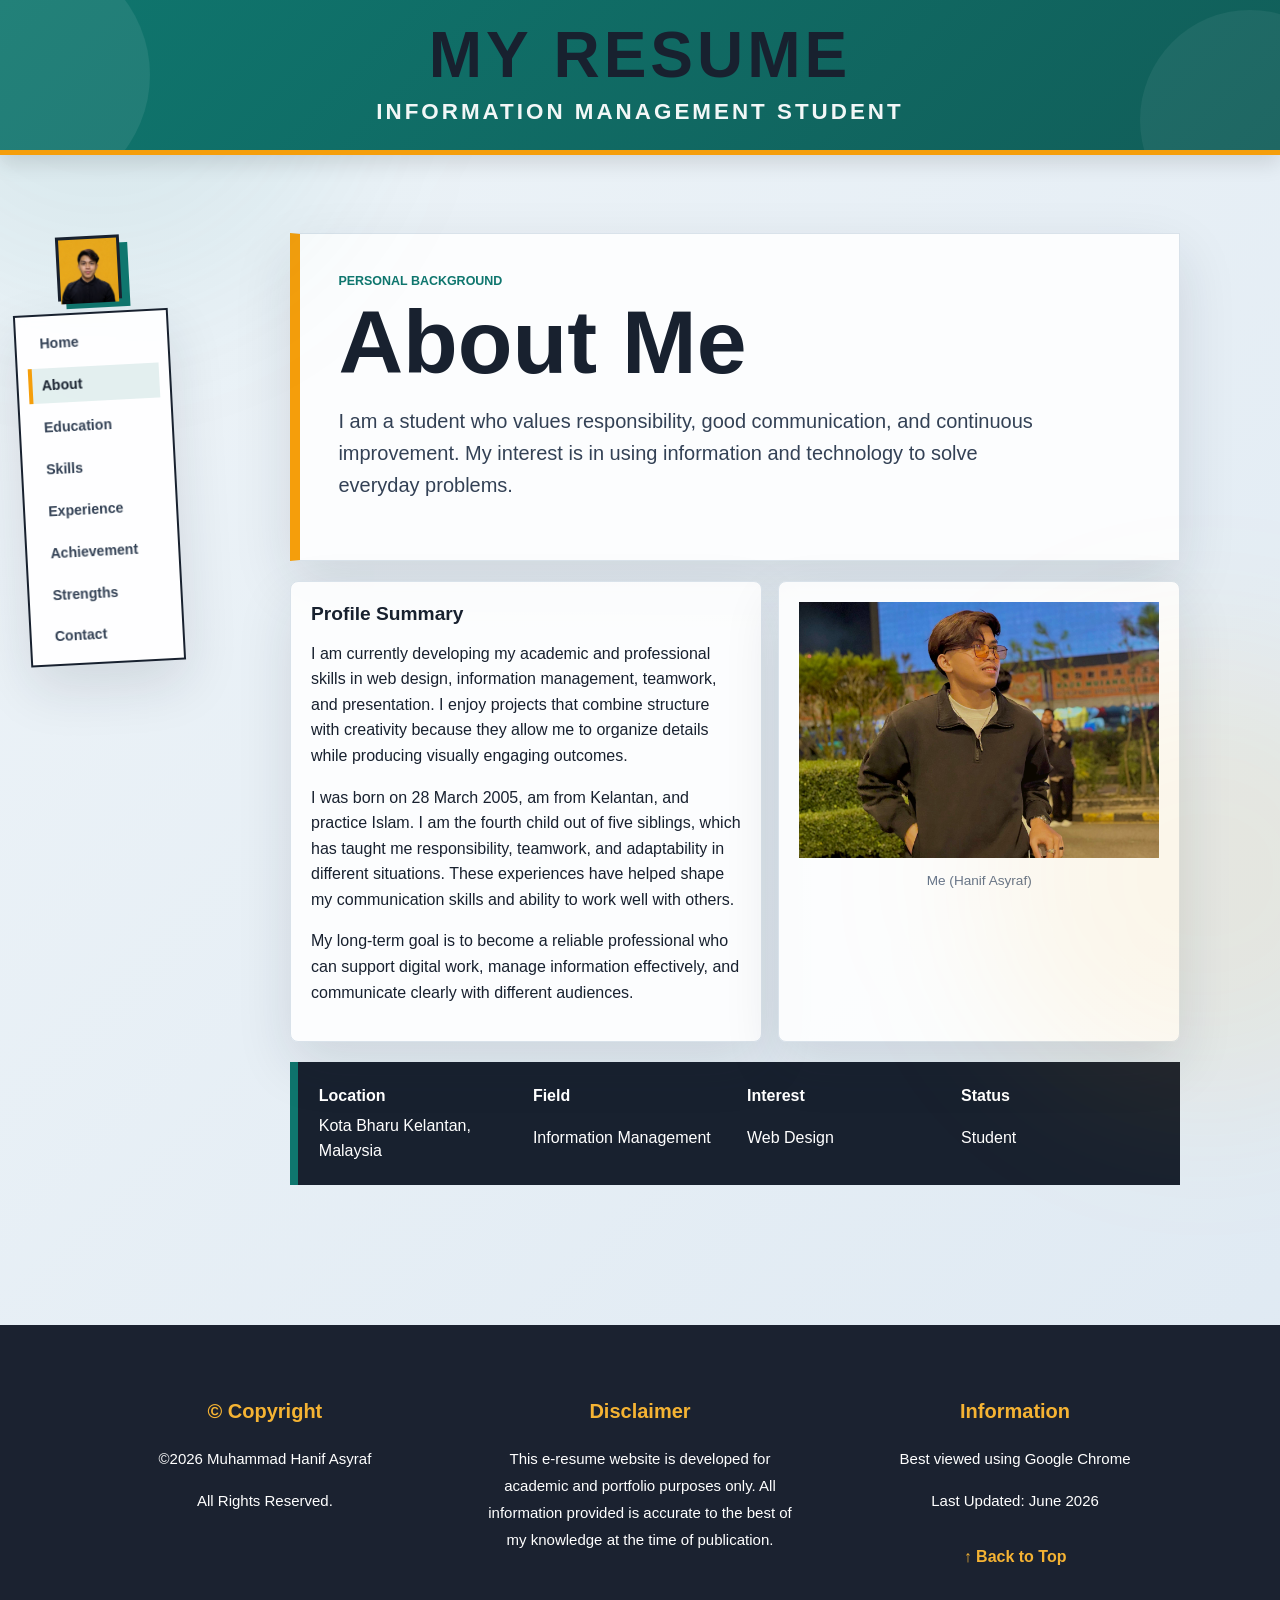
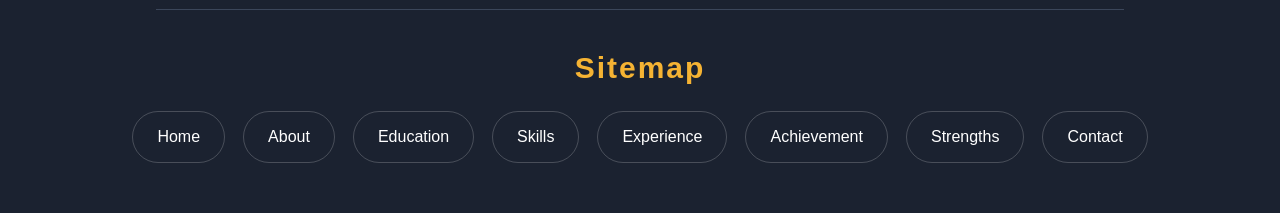
==== about.html @ 23218927 "Add files via upload" ====
<!DOCTYPE html>
<html lang="en">
    <header class="resume-header">
    <h1>MY RESUME</h1>
    <p>INFORMATION MANAGEMENT STUDENT</p>
  </header>
<head>
  <meta charset="UTF-8">
  <meta name="viewport" content="width=device-width, initial-scale=1.0">
  <meta name="description" content="About page for a professional e-resume website.">
  <meta name="keywords" content="about me, background, e-resume">
  <meta name="author" content="Your Name">
  <title>About | Professional E-Resume</title>
  <link rel="stylesheet" href="css/style.css">
  <script defer src="js/script.js"></script>
</head>
<body>
  <a class="skip-link" href="#main">Skip to content</a>
  <aside class="side-map" aria-label="Site map">
    <a class="brand-mark" href="student.html" aria-label="Open student details">
      <img src="assets/images/profil2.jpg" alt=""></a>
    <nav>
      <a href="index.html">Home</a>
      <a class="active" href="about.html">About</a>
      <a href="education.html">Education</a>
      <a href="skills.html">Skills</a>
      <a href="experience.html">Experience</a>
      <a href="achievement.html">Achievement</a>
      <a href="strengths.html">Strengths</a>
      <a href="contact.html">Contact</a>
    </nav>
  </aside>

  <main id="main" class="page-shell">
    <header class="page-header">
      <p class="eyebrow">Personal background</p>
      <h1>About Me</h1>
      <p class="lead">I am a student who values responsibility, good communication, and continuous improvement. My interest is in using information and technology to solve everyday problems.</p>
    </header>

    <section class="two-column">
      <article class="story-card">
        <h2>Profile Summary</h2>
        <p>I am currently developing my academic and professional skills in web design, information management, teamwork, and presentation. I enjoy projects that combine structure with creativity because they allow me to organize details while producing visually engaging outcomes.</p>

       <p>I was born on 28 March 2005, am from Kelantan, and practice Islam. I am the fourth child out of five siblings, which has taught me responsibility, teamwork, and adaptability in different situations. These experiences have helped shape my communication skills and ability to work well with others.</p>

        <p>My long-term goal is to become a reliable professional who can support digital work, manage information effectively, and communicate clearly with different audiences.</p>
      </article>
      <figure class="image-note">
        <img src="assets/images/about.jpg" alt="Graphic showing organized resume cards">
        <center><figcaption>Me (Hanif Asyraf)</figcaption></center>
      </figure>
    </section>

    <section class="fact-strip" aria-label="Personal facts">
      <div><strong>Location</strong><span>Kota Bharu Kelantan, Malaysia</span></div>
      <div><strong>Field</strong><span>Information Management</span></div>
      <div><strong>Interest</strong><span>Web Design</span></div>
      <div><strong>Status</strong><span>Student</span></div>
    </section>
  </main>

  <footer class="footer">

    <div class="footer-top">

        <div class="footer-box">
            <h3>© Copyright</h3>
            <p>©2026 Muhammad Hanif Asyraf</p>
            <p>All Rights Reserved.</p>
        </div>

        <div class="footer-box">
            <h3>Disclaimer</h3>
            <p>
                This e-resume website is developed for academic and portfolio
                purposes only. All information provided is accurate to the best
                of my knowledge at the time of publication.
            </p>
        </div>

        <div class="footer-box">
            <h3>Information</h3>
            <p>Best viewed using Google Chrome</p>
            <p>Last Updated: June 2026</p>

            <a href="#top" class="top-btn">↑ Back to Top</a>
        </div>

    </div>

    <hr>

    <div class="footer-sitemap">

        <h2>Sitemap</h2>

       <div class="sitemap-links">

    <a href="index.html">Home</a>
    <a href="about.html">About</a>
    <a href="education.html">Education</a>
    <a href="skills.html">Skills</a>
    <a href="experience.html">Experience</a>
    <a href="achievement.html">Achievement</a>
    <a href="strengths.html">Strengths</a>
    <a href="contact.html">Contact</a>

</div>
    </div>

</footer>
</body>
</html>
---- css/style.css ----
:root {
  --teal: #0f766e;
  --amber: #f59e0b;
  --slate: #334155;
  --paper: #f8fafc;
  --ink: #18212f;
  --muted: #64748b;
  --line: #d9e2ea;
  --white: #ffffff;
  --shadow: 0 22px 55px rgba(24, 33, 47, 0.12);
}


.resume-header {
  background: linear-gradient(135deg, #0f766e, #115e59);
  color: white;
  text-align: center;
  padding: 25px 20px 20px;
  margin-bottom: 30px;
  border-bottom: 5px solid #f59e0b;
  box-shadow: 0 8px 20px rgba(0,0,0,0.12);
  position: relative;
  overflow: hidden;
}

.resume-header h1 {
  font-size: 4rem;
  margin: 0;
  letter-spacing: 4px;
  font-weight: 900;
  text-transform: uppercase;
}

.resume-header p {
  margin-top: 8px;
  margin-bottom: 0;
  font-size: 1.4rem;
  letter-spacing: 3px;
  font-weight: 600;
  color: rgba(255,255,255,0.95);
}

.resume-header::before {
  content: "";
  position: absolute;
  top: -50px;
  left: -100px;

  width: 250px;
  height: 250px;

  background: rgba(255,255,255,0.08);
  border-radius: 50%;
}

.resume-header::after {
  content: "";
  position: absolute;
  bottom: -80px;
  right: -80px;

  width: 220px;
  height: 220px;

  background: rgba(255,255,255,0.06);
  border-radius: 50%;
} 

* {
  box-sizing: border-box;
}

html {
  scroll-behavior: smooth;
}

body {
  margin: 0;
  background:
    linear-gradient(135deg, rgba(15, 118, 110, 0.10), transparent 34%),
    linear-gradient(315deg, rgba(245, 158, 11, 0.13), transparent 34%),
    var(--paper);
  color: var(--ink);
  font-family: Poppins, Roboto, Arial, sans-serif;
  line-height: 1.6;
}

body{
    background: linear-gradient(135deg,#EEF4F8,#DDE8F2);
}

.hero{
    background:#ffffff;
    border-radius:20px;
    box-shadow:0 20px 60px rgba(0,0,0,.08);
}

body::before{
    content:"";
    position:fixed;
    top:-200px;
    left:-150px;
    width:500px;
    height:500px;
    border-radius:50%;
    background:rgba(0,128,128,.08);
    filter:blur(80px);
}

body::after{
    content:"";
    position:fixed;
    bottom:-200px;
    right:-150px;
    width:450px;
    height:450px;
    border-radius:50%;
    background:rgba(255,166,0,.08);
    filter:blur(80px);
}

a {
  color: inherit;
}

img,
video {
  max-width: 100%;
  display: block;
}

.skip-link {
  position: absolute;
  left: 1rem;
  top: -4rem;
  z-index: 30;
  background: var(--ink);
  color: var(--white);
  padding: 0.65rem 1rem;
  border-radius: 6px;
}

.skip-link:focus {
  top: 1rem;
}

.side-map {
  position: fixed;
  left: 1.25rem;
  top: 50%;
  z-index: 20;
  width: 155px;
  transform: translateY(-50%) rotate(-3deg);
  transform-origin: center;
}

.brand-mark {
  display: grid;
  width: 64px;
  height: 64px;
  margin: 0 auto 0.75rem;
  place-items: center;
  border: 3px solid var(--ink);
  background: var(--amber);
  color: var(--ink);
  font-weight: 800;
  text-decoration: none;
  box-shadow: 8px 8px 0 var(--teal);
}

.side-map nav {
  display: grid;
  gap: 0.45rem;
  padding: 0.65rem;
  border: 2px solid var(--ink);
  background: rgba(255, 255, 255, 0.92);
  box-shadow: var(--shadow);
  backdrop-filter: blur(8px);
}

.side-map a:not(.brand-mark) {
  padding: 0.38rem 0.55rem;
  border-left: 4px solid transparent;
  color: var(--slate);
  font-family: Roboto, Arial, sans-serif;
  font-size: 0.88rem;
  font-weight: 700;
  text-decoration: none;
}

.side-map a:not(.brand-mark):hover,
.side-map a.active {
  border-left-color: var(--amber);
  background: rgba(15, 118, 110, 0.11);
  color: var(--ink);
}

.resume-showcase{
    display:flex;
    align-items:center;
    gap:40px;
    max-width:1000px;
    margin:40px auto;
    padding:30px;
    background:white;
    border-radius:20px;
    box-shadow:0 5px 20px rgba(0,0,0,0.1);
}

.video-box{
    flex:1.5;
}

.video-box video{
    width:100%;
    border-radius:15px;
}

.info-box{
    flex:1;
}

.info-box h2{
    color:#0f172a;
    margin-bottom:15px;
}

.btn{
    display:inline-block;
    margin-top:15px;
    background:#d4a017;
    color:white;
    padding:10px 20px;
    border-radius:8px;
    text-decoration:none;
}

.page-shell {
  width: min(1080px, calc(100% - 2rem));
  margin: 0 auto;
  padding: 3rem 0 5rem 190px;
}

.hero,
.page-header,
.story-card,
.image-note,
.quick-grid article,
.timeline article,
.skill-grid article,
.experience-board article,
.hobby-grid article,
.audio-box,
.media-panel,
.contact-card,
.contact-form,
.student-card {
  border: 1px solid var(--line);
  background: rgba(255, 255, 255, 0.88);
  box-shadow: var(--shadow);
}

.hero {
  min-height: 82vh;
  align-items: center;
}

.panel-split {
  display: grid;
  grid-template-columns: 1.1fr 0.9fr;
  gap: 2rem;
  padding: clamp(1.25rem, 4vw, 3rem);
}

.eyebrow,
.section-kicker,
.tag {
  margin: 0 0 0.5rem;
  color: var(--teal);
  font-size: 0.78rem;
  font-weight: 800;
  letter-spacing: 0;
  text-transform: uppercase;
}

h1,
h2,
h3,
p {
  overflow-wrap: anywhere;
}

h1 {
  margin: 0;
  color: var(--ink);
  font-family: Arial, Poppins, sans-serif;
  font-size: clamp(2.8rem, 8vw, 5.6rem);
  line-height: 0.95;
}

h2 {
  margin: 0 0 0.5rem;
  color: var(--ink);
  font-size: 1.2rem;
  line-height: 1.2;
}

.lead {
  max-width: 720px;
  color: var(--slate);
  font-size: clamp(1rem, 2vw, 1.25rem);
}

.hero-actions,
.skill-controls {
  display: flex;
  flex-wrap: wrap;
  gap: 0.75rem;
  margin-top: 1.25rem;
}

.button,
.filter-button {
  min-height: 42px;
  border: 2px solid var(--ink);
  border-radius: 6px;
  padding: 0.7rem 1rem;
  font-weight: 800;
  text-decoration: none;
  cursor: pointer;
}

.button.primary,
.filter-button.active {
  background: var(--teal);
  color: var(--white);
}

.button.ghost,
.filter-button {
  background: var(--white);
  color: var(--ink);
}

.photo-stage {
  margin: 0;
  padding: 1rem;
  border: 2px solid var(--ink);
  background: var(--white);
  transform: rotate(2deg);
}

.photo-stage img {
  width: 100%;
  aspect-ratio: 4 / 5;
  object-fit: cover;
  border: 1px solid var(--line);
}

.photo-stage figcaption,
.image-note figcaption {
  margin-top: 0.75rem;
  color: var(--muted);
  font-size: 0.85rem;
}

.quick-grid,
.experience-board,
.hobby-grid,
.skill-grid {
  display: grid;
  grid-template-columns: repeat(3, 1fr);
  gap: 1rem;
  margin-top: 1.25rem;
}

.quick-grid article,
.skill-grid article,
.experience-board article,
.hobby-grid article {
  padding: 1.2rem;
  border-radius: 8px;
}

.quick-grid span,
.strength-list span {
  display: inline-grid;
  width: 42px;
  height: 42px;
  margin-bottom: 0.75rem;
  place-items: center;
  border-radius: 50%;
  background: var(--amber);
  color: var(--ink);
  font-weight: 900;
}

.content-band,
.fact-strip {
  display: grid;
  grid-template-columns: 0.75fr 1.25fr;
  gap: 1rem;
  margin-top: 1.25rem;
  padding: 1.3rem;
  border-left: 8px solid var(--teal);
  background: var(--ink);
  color: var(--white);
}

.content-band h2,
.content-band p,
.fact-strip strong,
.fact-strip span {
  color: var(--white);
}

.page-header {
  padding: clamp(1.25rem, 3vw, 2.4rem);
  border-left: 10px solid var(--amber);
}

.two-column,
.contact-layout {
  display: grid;
  grid-template-columns: 1fr 0.85fr;
  gap: 1rem;
  margin-top: 1.25rem;
}

.story-card,
.image-note,
.audio-box,
.media-panel,
.contact-card,
.contact-form {
  padding: 1.25rem;
  border-radius: 8px;
}

.image-note {
  margin: 0;
}

.fact-strip {
  grid-template-columns: repeat(4, 1fr);
}

.fact-strip div {
  display: grid;
  gap: 0.25rem;
}

.timeline {
  display: grid;
  gap: 1rem;
  margin-top: 1.25rem;
}

.timeline article {
  position: relative;
  padding: 1.25rem 1.25rem 1.25rem 2rem;
  border-radius: 8px;
}

.timeline article::before {
  content: "";
  position: absolute;
  left: 0.75rem;
  top: 1.45rem;
  bottom: 1.45rem;
  width: 5px;
  background: var(--teal);
}

time {
  color: var(--amber);
  font-weight: 900;
}

.table-section {
  margin-top: 1.25rem;
  overflow-x: auto;
}

table {
  width: 100%;
  border-collapse: collapse;
  background: var(--white);
}

caption {
  padding: 0.75rem;
  color: var(--slate);
  text-align: left;
}

th,
td {
  border: 1px solid var(--line);
  padding: 0.85rem;
  text-align: left;
}

th {
  background: var(--slate);
  color: var(--white);
}

.meter {
  height: 12px;
  margin: 0.8rem 0;
  overflow: hidden;
  border-radius: 999px;
  background: #e2e8f0;
}

.meter span {
  display: block;
  height: 100%;
  border-radius: inherit;
  background: linear-gradient(90deg, var(--teal), var(--amber));
}

.media-panel {
  display: grid;
  grid-template-columns: 0.75fr 1.25fr;
  gap: 1rem;
  align-items: center;
  margin-top: 1.25rem;
}

video {
  width: 100%;
  border: 2px solid var(--ink);
  background: var(--slate);
}

.hobby-grid article img {
  width: 100%;
  height: 150px;
  margin-bottom: 1rem;
  object-fit: cover;
  border-radius: 6px;
}

.audio-box {
  margin-top: 1.25rem;
}

audio {
  width: 100%;
}

.strength-list {
  display: grid;
  grid-template-columns: repeat(2, 1fr);
  gap: 1rem;
  margin-top: 1.25rem;
}

.strength-img {
  width: 50px;
}

.strength-list article {
  display: grid;
  grid-template-columns: auto 1fr;
  gap: 1rem;
  padding: 1.25rem;
  border: 1px solid var(--line);
  border-radius: 8px;
  background: var(--white);
}

.contact-form {
  display: grid;
  gap: 0.65rem;
}

label {
  color: var(--slate);
  font-weight: 800;
}

input,
textarea {
  width: 100%;
  border: 1px solid var(--line);
  border-radius: 6px;
  padding: 0.8rem;
  font: inherit;
}

input:focus,
textarea:focus {
  outline: 3px solid rgba(245, 158, 11, 0.35);
  border-color: var(--amber);
}

.form-status {
  margin: 0;
  color: var(--teal);
  font-weight: 800;
}

.site-footer {
  display: flex;
  justify-content: space-between;
  gap: 1rem;
  padding: 1rem 1.5rem 1rem calc(190px + 1.5rem);
  background: var(--ink);
  color: var(--white);
  font-family: Roboto, Arial, sans-serif;
  font-size: 0.9rem;
}

.site-footer p {
  margin: 0;
}

.site-footer a {
  color: var(--amber);
  font-weight: 800;
}

.student-page {
  min-height: 100vh;
  display: grid;
  place-items: center;
  padding: 1rem;
}

.student-card {
  width: min(780px, 100%);
  padding: 1.5rem;
  border-radius: 8px;
}

.student-card h1 {
  margin: 1rem 0;
  font-size: clamp(2rem, 6vw, 3.4rem);
}

.student-card img {
  width: 150px;
  aspect-ratio: 1;
  object-fit: cover;
  border: 2px solid var(--ink);
}

dl {
  display: grid;
  grid-template-columns: 180px 1fr;
  gap: 0;
  margin: 1rem 0 0;
  border: 1px solid var(--line);
}

dt,
dd {
  margin: 0;
  padding: 0.65rem;
  border-bottom: 1px solid var(--line);
}

dt {
  background: rgba(15, 118, 110, 0.10);
  font-weight: 900;
}

@media (max-width: 900px) {
  .side-map {
    position: sticky;
    top: 0;
    width: 100%;
    transform: none;
    background: var(--paper);
    padding: 0.5rem;
  }

  .brand-mark {
    display: none;
  }

  .side-map nav {
    display: flex;
    gap: 0.25rem;
    overflow-x: auto;
  }

  .side-map a:not(.brand-mark) {
    white-space: nowrap;
  }

  .page-shell {
    width: min(100% - 1rem, 1080px);
    padding: 1rem 0 4rem;
  }

  .site-footer {
    padding: 1rem;
  }
}

@media (max-width: 760px) {
  .panel-split,
  .two-column,
  .contact-layout,
  .content-band,
  .media-panel,
  .fact-strip,
  .strength-list,
  .quick-grid,
  .experience-board,
  .hobby-grid,
  .skill-grid {
    grid-template-columns: 1fr;
  }

  .hero {
    min-height: auto;
  }

  .photo-stage {
    transform: none;
  }

  .site-footer {
    display: grid;
  }

  dl {
    grid-template-columns: 1fr;
  }
}

.skill-grid article {
  opacity: 0;
  transform: translateY(30px);
  animation: fadeUp 0.8s ease forwards;
  transition: all 0.3s ease;
}

/* Skill cards appear one by one */
.skill-grid article:nth-child(1) {
  animation-delay: 0.1s;
}

.skill-grid article:nth-child(2) {
  animation-delay: 0.2s;
}

.skill-grid article:nth-child(3) {
  animation-delay: 0.3s;
}

.skill-grid article:nth-child(4) {
  animation-delay: 0.4s;
}

.skill-grid article:nth-child(5) {
  animation-delay: 0.5s;
}

.skill-grid article:nth-child(6) {
  animation-delay: 0.6s;
}

.skill-grid article:hover {
  transform: translateY(-10px) scale(1.02);
  box-shadow: 0 20px 40px rgba(0, 0, 0, 0.15);
}

.filter-button {
  transition: all 0.3s ease;
}

.filter-button:hover {
  transform: translateY(-3px);
  box-shadow: 0 8px 20px rgba(15, 118, 110, 0.25);
}


.meter {
  position: relative;
}

.meter span {
  animation: growBar 2s ease-out;
}

@keyframes fadeUp {
  from {
    opacity: 0;
    transform: translateY(30px);
  }

  to {
    opacity: 1;
    transform: translateY(0);
  }
}

@keyframes growBar {
  from {
    width: 0;
  }
}

.page-header {
  animation: fadeInDown 1s ease;
}

.strength-list article {
  opacity: 0;
  transform: translateY(30px);
  animation: fadeUpStrength 0.8s ease forwards;
  transition: all 0.3s ease;
}

.strength-list article:nth-child(1) {
  animation-delay: 0.1s;
}

.strength-list article:nth-child(2) {
  animation-delay: 0.3s;
}

.strength-list article:nth-child(3) {
  animation-delay: 0.5s;
}

.strength-list article:nth-child(4) {
  animation-delay: 0.7s;
}

.strength-list article:hover {
  transform: translateY(-10px) scale(1.02);
  box-shadow: 0 20px 40px rgba(0,0,0,0.15);
}

.strength-img {
  animation: float 3s ease-in-out infinite;
  transition: transform 0.3s ease;
}

.strength-list article:hover .strength-img {
  transform: scale(1.15);
}

.strength-list span {
  animation: popIn 0.8s ease;
}

@keyframes fadeUpStrength {
  from {
    opacity: 0;
    transform: translateY(30px);
  }

  to {
    opacity: 1;
    transform: translateY(0);
  }
}

@keyframes fadeInDown {
  from {
    opacity: 0;
    transform: translateY(-30px);
  }

  to {
    opacity: 1;
    transform: translateY(0);
  }
}

@keyframes float {
  0%,100% {
    transform: translateY(0);
  }

  50% {
    transform: translateY(-8px);
  }
}

@keyframes popIn {
  0% {
    transform: scale(0);
  }

  80% {
    transform: scale(1.1);
  }

  100% {
    transform: scale(1);
  }
}

.footer{
    background:#1b2230;
    color:#fff;
    padding:50px 8%;
    margin-top:60px;
}

.footer-top{
    display:grid;
    grid-template-columns:repeat(3,1fr);
    gap:50px;
    text-align:center;
}

.footer-box h3{
    color:#f5b333;
    margin-bottom:18px;
    font-size:20px;
}

.footer-box p{
    line-height:1.8;
    font-size:15px;
}

.top-btn{
    display:inline-block;
    margin-top:15px;
    color:#f5b333;
    text-decoration:none;
    font-weight:600;
}

.top-btn:hover{
    text-decoration:underline;
}

.footer hr{
    margin:40px auto;
    border:none;
    height:1px;
    background:#3b465a;
    width:90%;
}

.footer-sitemap{
    text-align:center;
}

.footer-sitemap h2{
    color:#f5b333;
    margin-bottom:25px;
    font-size:30px;
    letter-spacing:2px;
}

.sitemap-links{
    display:flex;
    justify-content:center;
    align-items:center;
    flex-wrap:wrap;
    gap:18px;
}

.sitemap-links a{
    color:white;
    text-decoration:none;
    padding:12px 24px;
    border:1px solid rgba(255,255,255,.2);
    border-radius:40px;
    transition:.3s;
    font-weight:500;
}

.sitemap-links a:hover{
    background:#f5b333;
    color:#1b2230;
    transform:translateY(-4px);
}
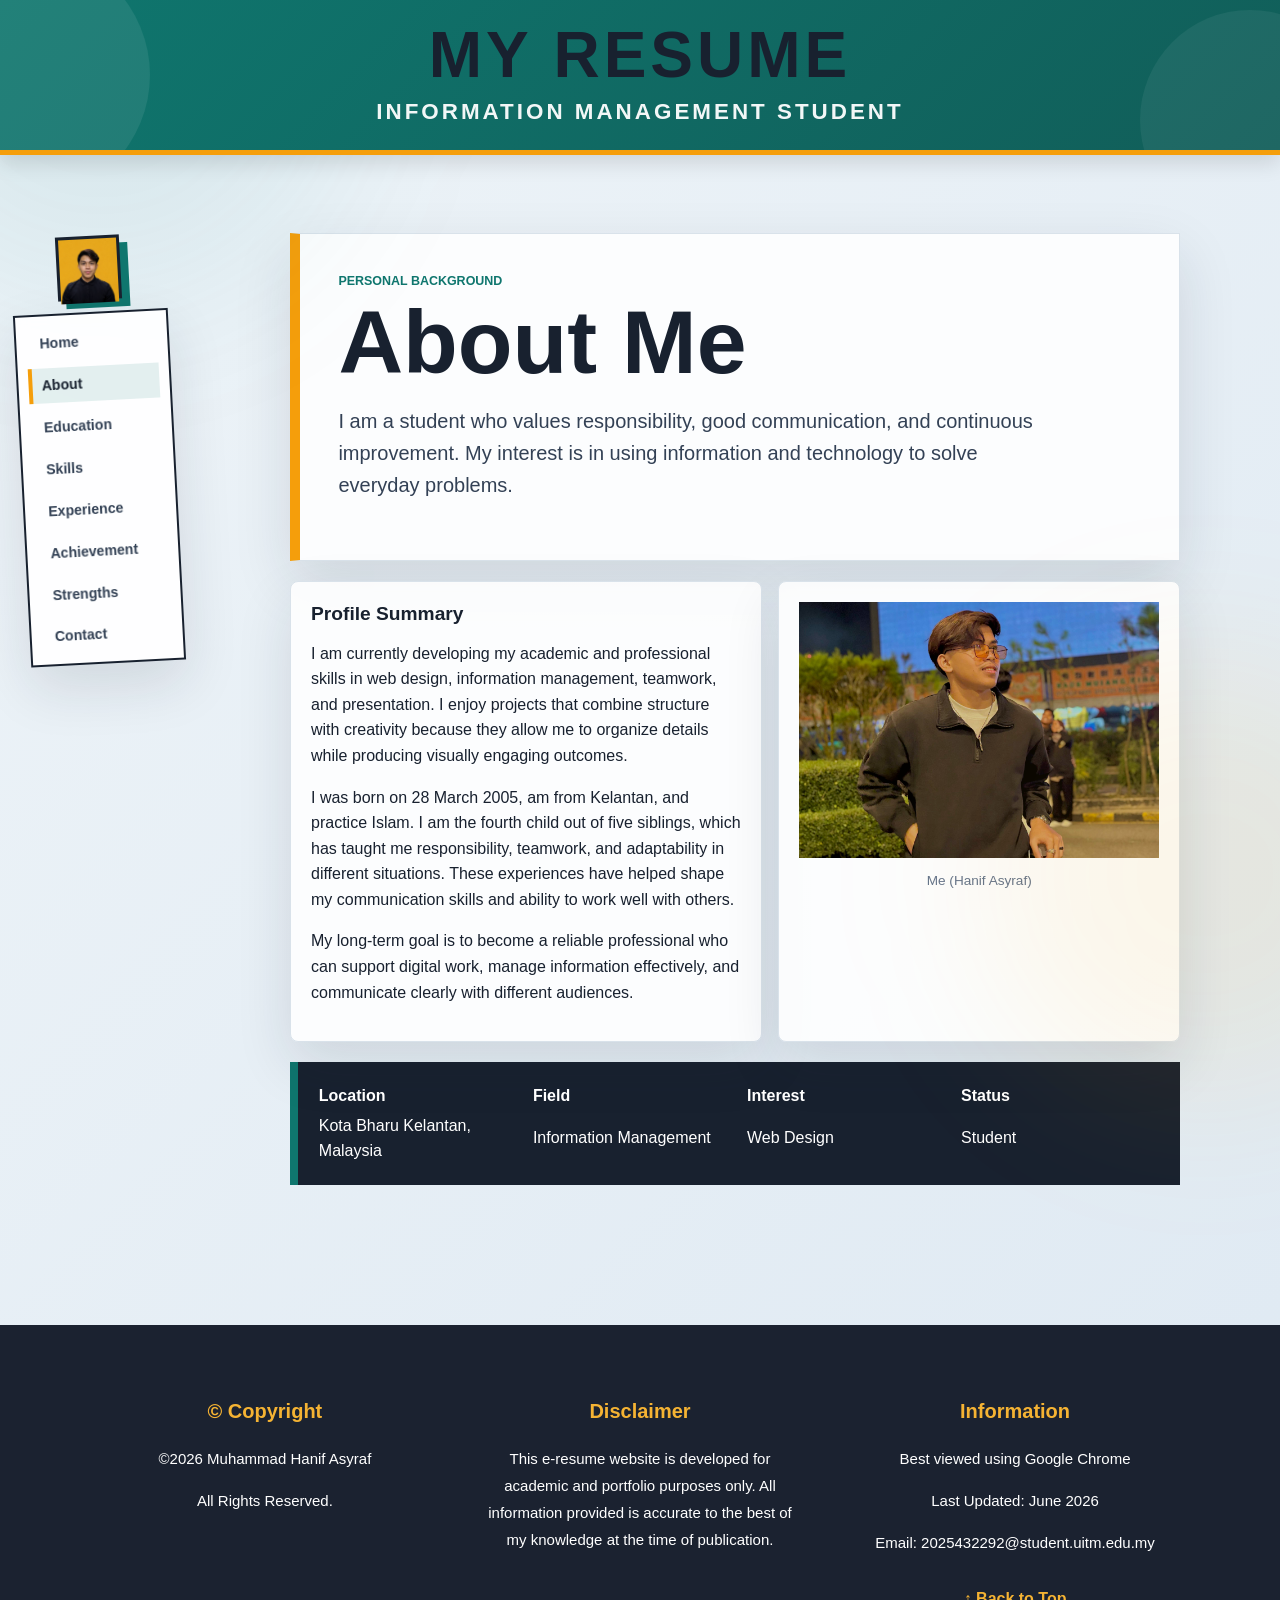
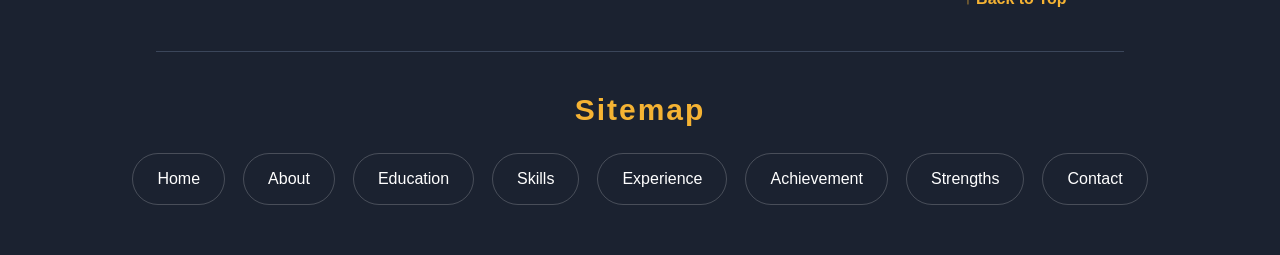
==== commit 34a71f73: "Add files via upload" ====
--- a/about.html
+++ b/about.html
@@ -84,6 +84,7 @@
             <h3>Information</h3>
             <p>Best viewed using Google Chrome</p>
             <p>Last Updated: June 2026</p>
+            <p>Email: 2025432292@student.uitm.edu.my</p>
 
             <a href="#top" class="top-btn">↑ Back to Top</a>
         </div>
